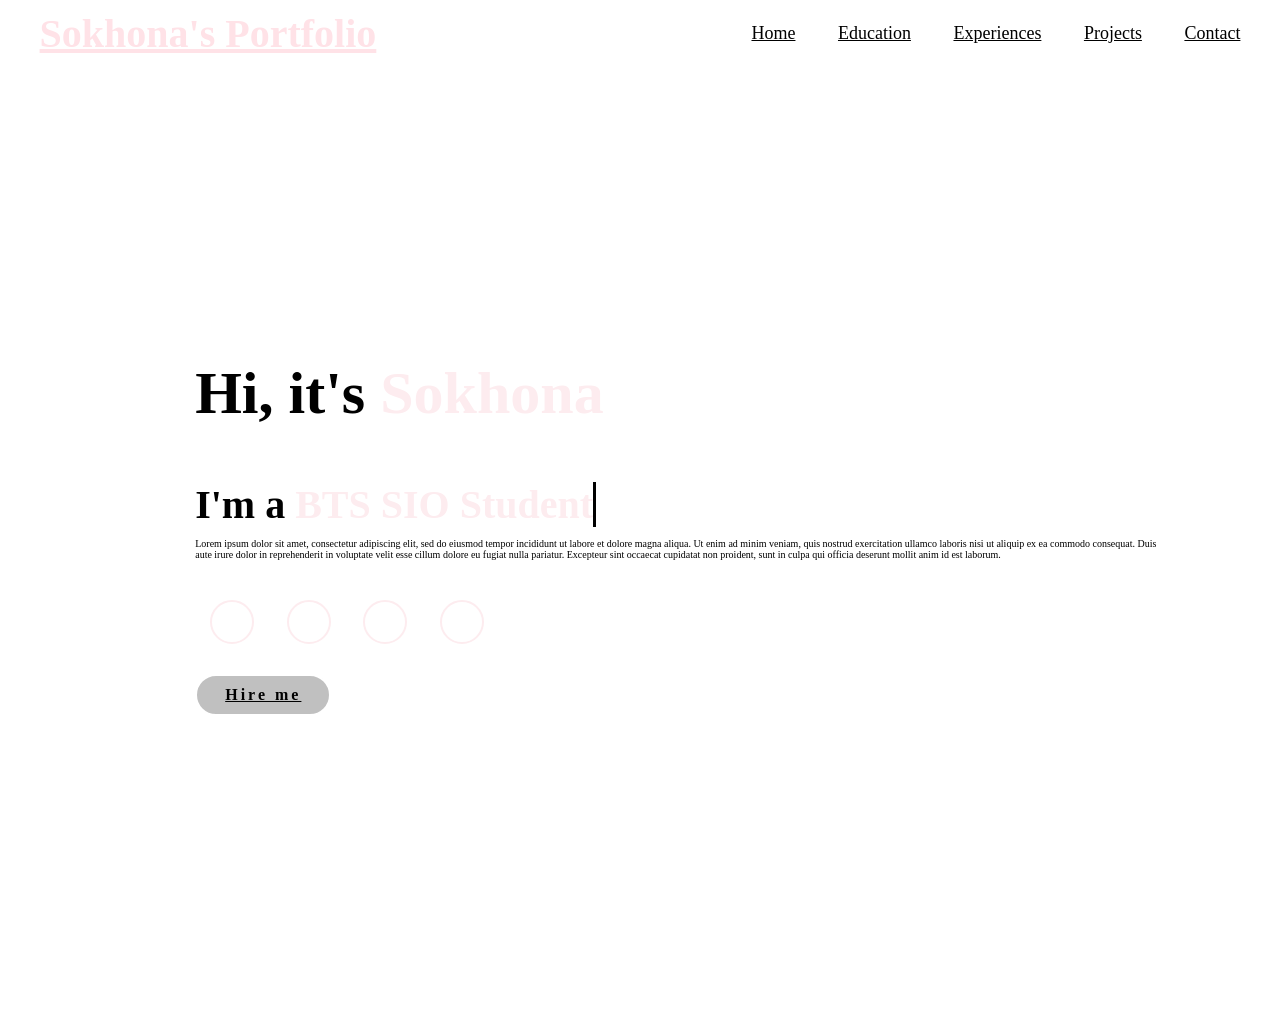
==== index.html @ 3c510b10 "Add files via upload" ====
<!DOCTYPE HTML>
<head>
 <meta charset= "UTF-8">
 <meta name="viewport" content= "width=device-width, initial-scale=1.0"> 
 <script src="https://kit.fontawesome.com/ca11f12059.js" crossorigin="anonymous"></script>
 <link rel="stylesheet" href="RealPortfolio.css?=v1.0">
 <title> Portfolio Website </title>
</head>
<body>
<header>
		<a href="#" class="logo">Sokhona's Portfolio</a>

<nav>
		<a href="#" class="active">Home</a>
		<a href="#">Education</a>
		<a href="#">Experiences</a>
		<a href="#">Projects</a>
		<a href="#">Contact</a>
 </nav> 
</header>
<section class="home">
 <div class="home-img">
	<img src="https://i.pinimg.com/736x/df/9b/20/df9b2063649512a0a49645322941e723.jpg" alt="">
 </div>
 <div class="home-content">
	<h1>Hi, it's <span>Sokhona</span></h1>
	<h3 class="typing-text">I'm a<span></span></h3>
	<p>Lorem ipsum dolor sit amet, consectetur adipiscing elit, sed do eiusmod tempor incididunt ut labore et dolore magna aliqua. Ut enim ad minim veniam, quis nostrud exercitation ullamco laboris nisi ut aliquip ex ea commodo consequat. Duis aute irure dolor in reprehenderit in voluptate velit esse cillum dolore eu fugiat nulla pariatur. Excepteur sint occaecat cupidatat non proident, sunt in culpa qui officia deserunt mollit anim id est laborum.</p>
	<div class="social-icons">
		<a href="#"><i class="fa-brands fa-linkedin"></i></a>
		<a href="#"><i class="fa-brands fa-github"></i></a>
		<a href="#"><i class="fa-brands fa-x-twitter"></i></a>
		<a href="#"><i class="fa-brands fa-instagram"></i>
</div>
	<a href="#" class="btn">Hire me</a>
</section>
</body>
</html>
---- RealPortfolio.css ----
{
	margin: 0;
	padding: 0;
	box-sizing: border-box;
	text-decoration: none;
	border: none;
	outline: none;
	
}

html{
	font-size: 62.5%;
}

body{
	width: 100%;
	height: 100vh;
	overflow-x: hidden;
	background-color: white;
	color: black;
	margin: 0;
	padding: 0;
	overflow-x: hidden;
}
header{
	position: fixed;
	top: 0;
	left: 0;
	width: 100%;
	padding: 1rem 0%;
	background-color: transparent;
	filter: drop-shadow(10px);
	display: flex;
	justify-content: space-around;
	align-items: center;
	z-index: 1000;
	background-color: rgba (255,182,193, 0.3);

}
.logo{
	font-size: 4rem;
	color: #FFE2E7;
	font-weight: 800;
	cursor: pointer;
	transition: 0.5 ease;
	margin-right: 20%;
}
.logo:hover{
	transform: scale(1.1);
}
nav a{
	font-size: 1.8rem;
	color: black;
	margin-left: 4rem;
	font-weight: 500;
	transition: 0.3s ease;
	border-bottom: 3px solid transparent;
}
.nav a:hover,
.nav a.active{
	color: white;
	border-bottom: 3px solid #FDECEF;
} 
@media(max-width:995px){
	nav{
	position: fixed;
	top: 0;
	right: 0;
	width: 40%;
	border-left: 3px solid #FDECEF;
	border-bottom: 3px solid;
	border-bottom-left-radius: 2rem;
	padding: 1rem solid;
	background-color: white;
	border-top: 0.1rem solid #FDECEF;
	display: flex;
	align-items: center;
	justify-content: flex-end;
	padding: 1rem 2rem;
	z-index: 1000;
	display: flex;
	gap: 2rem;
	}
	
	nav.active{
		display:block;
	}
	
	nav a{
		display: block;
		font-size: 2rem;
		margin: 3rem 0;
	}
	
	nav a:hover,
	nav a.active{
		padding: 1rem;
		border-radius:0.5rem;
		border-bottom: 0.5rem solid #FDECEF;
	}
}

section{
	min-height: 100vh;
	padding:5rem 9% 5rem;
}

.home{
	display: flex;
	justify-content: center;
	align-items: center;
	gap: 8rem;
	background-color: white;
	min-height: 100vh;
	margin-top: 10px;
}

.home .home-content h1{
	font-size: 6rem;
	font-weight: 700;
	line-height: 1.3;
}
span{
	color: #FDECEF;
}

.home-content h3{
	font-size: 4rem;
	margin-bottom: 1rem;
	font-weight:700;
}

.home-img{
	border-radius: 50%;
}

.home-img img{
	position: relative;
	width: 100%;
	object-fit: cover;
	border-radius: 50%;
	box-shadow: 0 0 25px ;
	cursor: pointer;
	transition: 0.2s linear;
}
.home-img img::hover{
	font-size: 1.8rem;
	font-weight: 500;
}

.social-icons a{
	display: inline-flex;
	justify-content: center;
	align-items: center;
	width: 4rem;
	height: 4rem;
	background-color: transparent;
	border: 0.2rem solid #FDECEF;
	font-size: 2rem;
	border-radius: 50%;
	margin: 3rem 1.5rem 3rem;
	transition: 0.3s ease;
}

.social-icons a:hover{
	color: black;
	transform: scale(1.3) transparent;
	background-color:pink;
	box-shadow: 0 0 25px;
}
.btn{
	display: inline-block;
	padding: 1rem 2.8rem;
	background-color: silver;
	border-radius: 4rem;
	font-size: 1.6rem;
	color:black;
	letter-spacing: 0.3rem;
	font-weight:600;
	border: 2px solid white;
	transition: 0.3S ease;
	cursor: pointer;
}

.btn:hover{
	transform: scale(1.03);
	background-color: pink;
	box-shadow: 0 0 25px white;
	
}
.typing-text{
	font-size: 34px;
	font-weight: 600;
	min-width: 280px;
}
.typing-text span{
	position: relative;
}

.typing-text span::before{
	content: " BTS SIO Student";
	color: #FDECEF;
	animation: words 20s infinite;
}

.typing-text span::after{
	content:"";
	background-color: black;
	position: relative;
	width: calc(100% + 8px);
	height:100%;
	border-left: 3px solid black;
	right: -8;
	animation: cursor 0.6s infinite;
}

@keyframes cursor{
	to{
		border-left: 3px solid pink;
	}
}

@keyframes words{
	0%, 20%{
		content: " BTS SIO Student ";
	}
	21%, 40%{
		content: " Futur engeneer ";
	}
	40%,60% {
		content: " Women in stem ";
	}
	61%, 80%{
		content: " Hard Worker ";
	}
	81%, 100%{
	content: " Star ";
		
	}
}
	
@media(max-width:1000px){
	.home(
		gap: 4rem;
	)
}

@media(max-width: 995px){
	.home(
	flex-direction; column;
	margin: 5rem 4rem;
	)
	
	.home.home-content h3(
	
	)
	
}
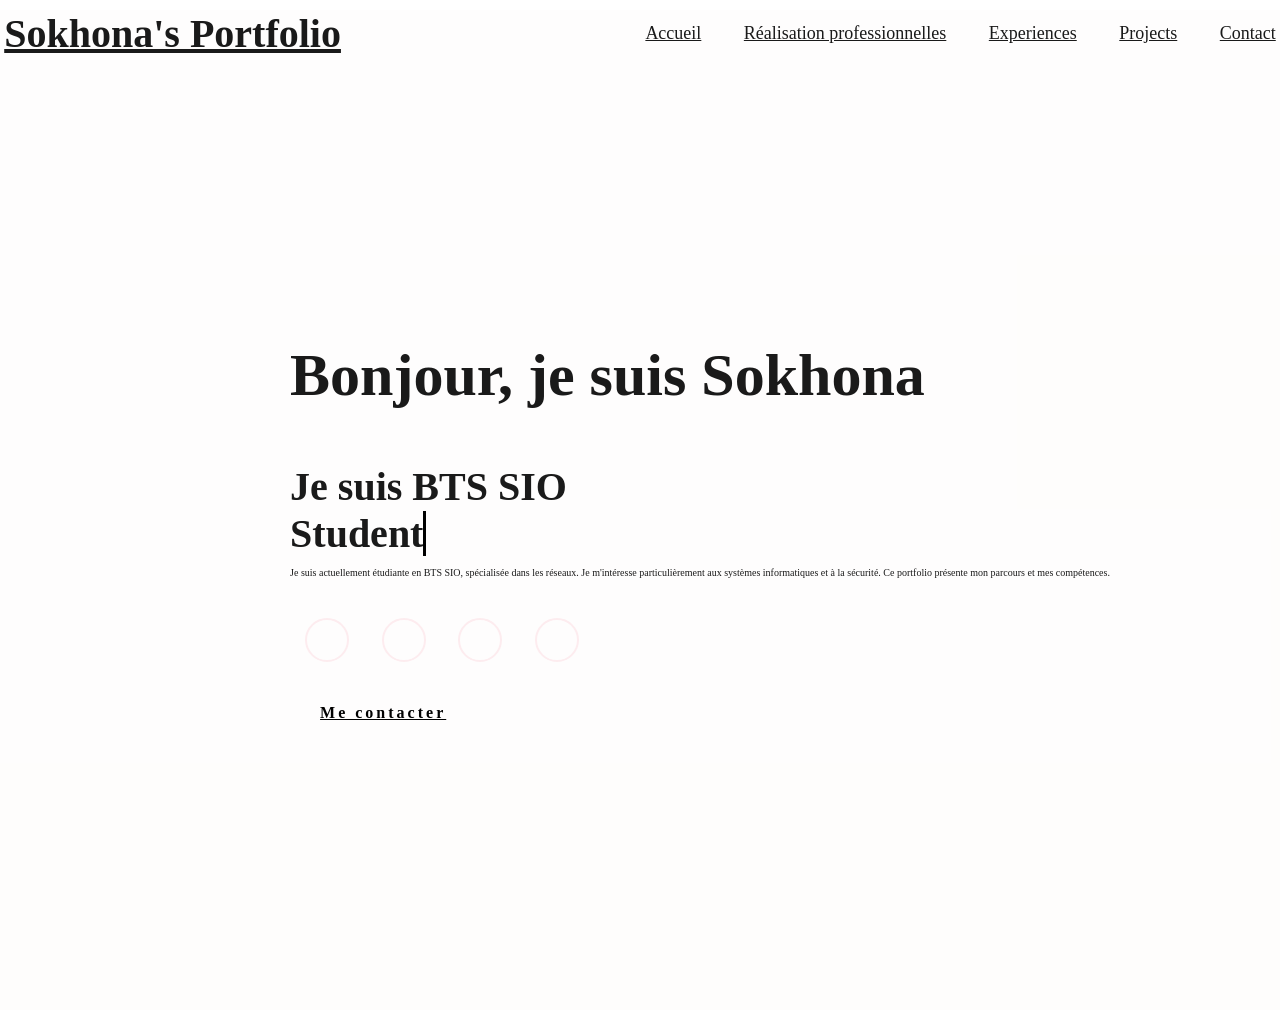
==== commit b03fde73: "Add files via upload" ====
--- a/index.html
+++ b/index.html
@@ -4,6 +4,7 @@
  <meta name="viewport" content= "width=device-width, initial-scale=1.0"> 
  <script src="https://kit.fontawesome.com/ca11f12059.js" crossorigin="anonymous"></script>
  <link rel="stylesheet" href="RealPortfolio.css?=v1.0">
+ <link href="https://fonts.googleapis.com/css2?family=EB+Garamond&display=swap" rel=stylesheet">
  <title> Portfolio Website </title>
 </head>
 <body>
@@ -11,8 +12,8 @@
 		<a href="#" class="logo">Sokhona's Portfolio</a>
 
 <nav>
-		<a href="#" class="active">Home</a>
-		<a href="#">Education</a>
+		<a href="#" class="active">Accueil</a>
+		<a href="#">Réalisation professionnelles</a>
 		<a href="#">Experiences</a>
 		<a href="#">Projects</a>
 		<a href="#">Contact</a>
@@ -23,16 +24,16 @@
 	<img src="https://i.pinimg.com/736x/df/9b/20/df9b2063649512a0a49645322941e723.jpg" alt="">
  </div>
  <div class="home-content">
-	<h1>Hi, it's <span>Sokhona</span></h1>
-	<h3 class="typing-text">I'm a<span></span></h3>
-	<p>Lorem ipsum dolor sit amet, consectetur adipiscing elit, sed do eiusmod tempor incididunt ut labore et dolore magna aliqua. Ut enim ad minim veniam, quis nostrud exercitation ullamco laboris nisi ut aliquip ex ea commodo consequat. Duis aute irure dolor in reprehenderit in voluptate velit esse cillum dolore eu fugiat nulla pariatur. Excepteur sint occaecat cupidatat non proident, sunt in culpa qui officia deserunt mollit anim id est laborum.</p>
+	<h1>Bonjour, je suis <span>Sokhona</span></h1>
+	<h3 class="typing-text">Je suis<span></span></h3>
+	<p>Je suis actuellement étudiante en BTS SIO, spécialisée dans les réseaux. Je m'intéresse particulièrement aux systèmes informatiques et à la sécurité. Ce portfolio présente mon parcours et mes compétences.</p>
 	<div class="social-icons">
 		<a href="#"><i class="fa-brands fa-linkedin"></i></a>
 		<a href="#"><i class="fa-brands fa-github"></i></a>
 		<a href="#"><i class="fa-brands fa-x-twitter"></i></a>
 		<a href="#"><i class="fa-brands fa-instagram"></i>
 </div>
-	<a href="#" class="btn">Hire me</a>
+	<a href="#" class="btn">Me contacter</a>
 </section>
 </body>
 </html>
--- a/RealPortfolio.css
+++ b/RealPortfolio.css
@@ -16,8 +16,8 @@
 	width: 100%;
 	height: 100vh;
 	overflow-x: hidden;
-	background-color: white;
-	color: black;
+	background-color: rgba (242, 233, 228, 1);
+	color: rgba(26, 26, 26, 1);
 	margin: 0;
 	padding: 0;
 	overflow-x: hidden;
@@ -34,12 +34,12 @@
 	justify-content: space-around;
 	align-items: center;
 	z-index: 1000;
-	background-color: rgba (255,182,193, 0.3);
+	background-color: rgba (255, 175, 136, 1);
 
 }
 .logo{
 	font-size: 4rem;
-	color: #FFE2E7;
+	color: rgba (26, 26,26, 1);
 	font-weight: 800;
 	cursor: pointer;
 	transition: 0.5 ease;
@@ -50,7 +50,7 @@
 }
 nav a{
 	font-size: 1.8rem;
-	color: black;
+	color: rgba (74, 58, 54, 1);
 	margin-left: 4rem;
 	font-weight: 500;
 	transition: 0.3s ease;
@@ -58,20 +58,20 @@
 }
 .nav a:hover,
 .nav a.active{
-	color: white;
+	color: rgba (196, 122, 90, 1);
 	border-bottom: 3px solid #FDECEF;
 } 
 @media(max-width:995px){
 	nav{
 	position: fixed;
-	top: 0;
+	top: 0; 
 	right: 0;
 	width: 40%;
 	border-left: 3px solid #FDECEF;
 	border-bottom: 3px solid;
 	border-bottom-left-radius: 2rem;
 	padding: 1rem solid;
-	background-color: white;
+	background-color: rgba (196,122,90,1);
 	border-top: 0.1rem solid #FDECEF;
 	display: flex;
 	align-items: center;
@@ -80,6 +80,7 @@
 	z-index: 1000;
 	display: flex;
 	gap: 2rem;
+	filter: sepia (30%) saturate (90%);
 	}
 	
 	nav.active{
@@ -90,13 +91,19 @@
 		display: block;
 		font-size: 2rem;
 		margin: 3rem 0;
-	}
-	
-	nav a:hover,
+		text-decoration: none;
+	}
+	
+	nav a:hover,{
+		color:rgba (74, 58, 54,1);
+	}
 	nav a.active{
 		padding: 1rem;
 		border-radius:0.5rem;
-		border-bottom: 0.5rem solid #FDECEF;
+		border-bottom: 0.5rem solid red;
+	}
+	nav a: visited{
+		color:rgba (74, 58, 54, 1);
 	}
 }
 
@@ -109,9 +116,18 @@
 	display: flex;
 	justify-content: center;
 	align-items: center;
-	gap: 8rem;
-	background-color: white;
+	gap: 12rem;
+	background-color: rgba(242, 233, 228, 0.1);
 	min-height: 100vh;
+	margin-top: 10px;
+}
+
+.home-content h1:: after {
+	content: "";
+	display: block;
+	width: 60px;
+	height: 3px;
+	background-color: rgba (156, 175, 136, 1);
 	margin-top: 10px;
 }
 
@@ -119,9 +135,13 @@
 	font-size: 6rem;
 	font-weight: 700;
 	line-height: 1.3;
+	color: rgba (74, 58, 54, 1);
 }
 span{
-	color: #FDECEF;
+	color: rgba (74,58,54,1);
+}
+a{
+	color: inherit;
 }
 
 .home-content h3{
@@ -142,6 +162,7 @@
 	box-shadow: 0 0 25px ;
 	cursor: pointer;
 	transition: 0.2s linear;
+	filter: sepia(30%) saturate(60%);
 }
 .home-img img::hover{
 	font-size: 1.8rem;
@@ -154,7 +175,8 @@
 	align-items: center;
 	width: 4rem;
 	height: 4rem;
-	background-color: transparent;
+	background-color: rgba (196, 122, 90, 1);
+	color: rgba (74, 58, 54, 1);
 	border: 0.2rem solid #FDECEF;
 	font-size: 2rem;
 	border-radius: 50%;
@@ -163,35 +185,37 @@
 }
 
 .social-icons a:hover{
-	color: black;
+	color: rgba(156, 175, 136, 1);
 	transform: scale(1.3) transparent;
-	background-color:pink;
-	box-shadow: 0 0 25px;
+	background-color: rgba (196, 122, 90, 1);
+	box-shadow: 0 0 10px;
 }
 .btn{
 	display: inline-block;
-	padding: 1rem 2.8rem;
-	background-color: silver;
-	border-radius: 4rem;
+	padding: 12px 30px;
+	background-color: rgba (196, 122, 90, 1);
+	color: white;
+	border: none;
+	border-radius: 25px;
 	font-size: 1.6rem;
-	color:black;
+	color: black;
 	letter-spacing: 0.3rem;
 	font-weight:600;
-	border: 2px solid white;
+	border: 2px solid rgba ;
 	transition: 0.3S ease;
 	cursor: pointer;
 }
 
 .btn:hover{
 	transform: scale(1.03);
-	background-color: pink;
-	box-shadow: 0 0 25px white;
+	background-color: rgba (196, 122, 90, 1);
+	box-shadow: 0 0 25px rgba(156, 175, 136, 1);
 	
 }
 .typing-text{
 	font-size: 34px;
 	font-weight: 600;
-	min-width: 280px;
+	max-width: 400px;
 }
 .typing-text span{
 	position: relative;
@@ -199,7 +223,7 @@
 
 .typing-text span::before{
 	content: " BTS SIO Student";
-	color: #FDECEF;
+	color: rgba (156, 175, 136, 1);
 	animation: words 20s infinite;
 }
 
